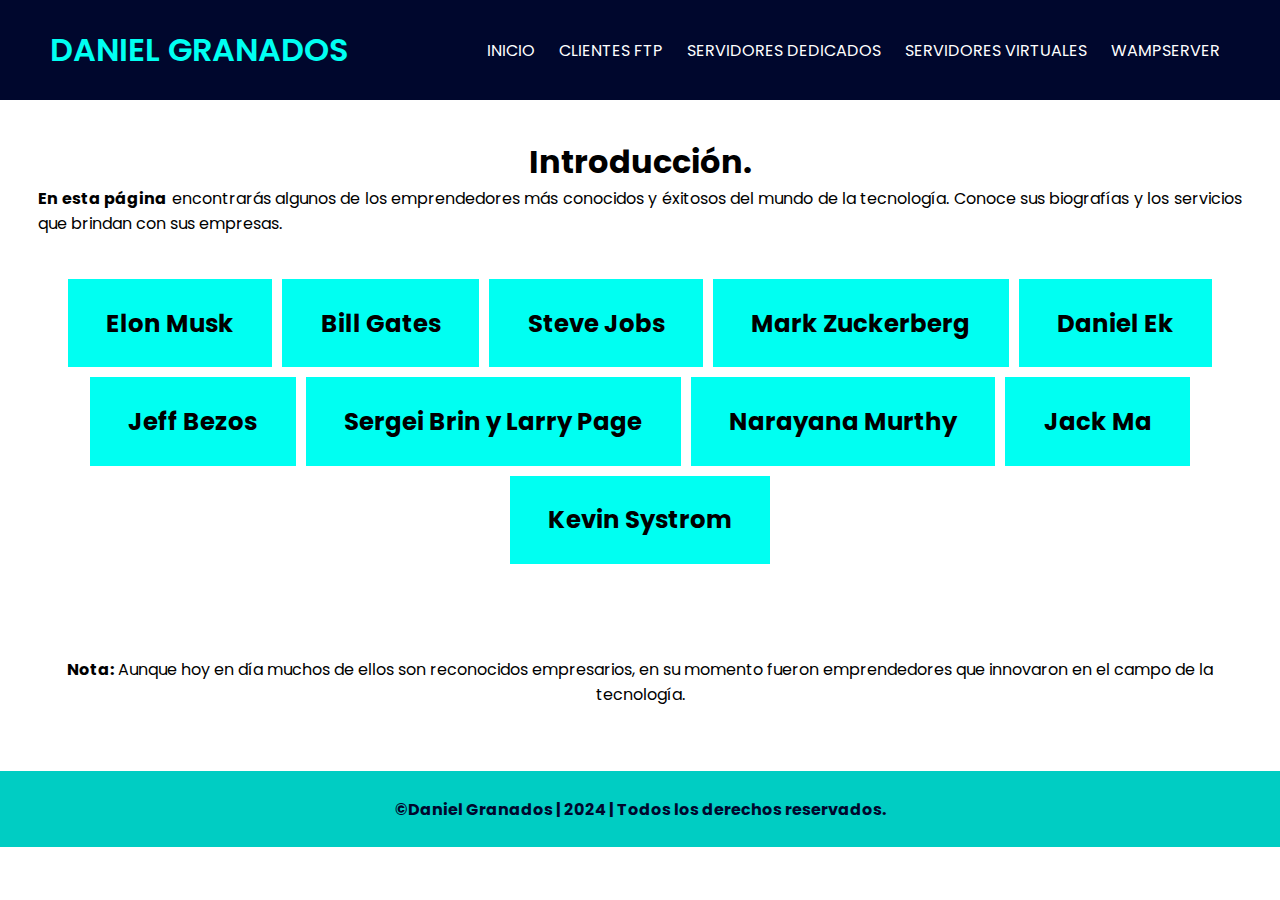
==== pages/clientes.html @ 2bc928cb "Menu de navegacion listo" ====
<!DOCTYPE html>
<html lang="en">
<head>
    <meta charset="UTF-8">
    <meta name="viewport" content="width=device-width, initial-scale=1.0">
    <title>Empresas Internacionales</title>
    <link rel="stylesheet" href="../css/style.css">
    <link rel="icon" type= "image/png" href="../img/Logo.png">
</head>
<body>
    <header class="encabezado">
        <h1 class="logo">Daniel Granados</h1>
        <input type="checkbox" id="check">
        <label for="check" class="mostrar-menu">
            &#8801
        </label>

        <nav class="menu">
            <ul>
                <a href="../index.html">Inicio</a>
                <a href="../pages/clientes.html">Clientes FTP</a>
                <a href="../pages/servidoresDedicados.html">Servidores Dedicados</a>
                <a href= "../pages/servidoresVirtuales.html">servidores Virtuales</a>
                <a href= "../pages/wampserver.html">Wampserver</a>
                <label for="check" class="esconder-menu">
                    &#215
                </label>  
            </ul>
        </nav>
    </header>

    <!--Introducción a la página-->
        <div class="introduccion">
            <center><h1>Introducción.</h1></center>
            <p><strong>En esta página</strong> encontrarás algunos de los emprendedores más conocidos y éxitosos
            del mundo de la tecnología. Conoce sus biografías y los servicios que brindan con sus empresas.</p>
        </div>
        <br>
    <!--Botones que hacen aparecer cada uno de los emprendedores-->
    <div class="botonesEm">
        <button onclick="elon()" class="botonEmprendedor"><h3>Elon Musk</h3></button>
        <button onclick="bill()" class="botonEmprendedor"><h3>Bill Gates</h3></button>
        <button onclick="steve()" class="botonEmprendedor"><h3>Steve Jobs</h3></button>
        <button onclick="mark()" class="botonEmprendedor"><h3>Mark Zuckerberg</h3></button>
        <button onclick="daniel()" class="botonEmprendedor"><h3>Daniel Ek</h3></button>
    </div>
    
    <div class="botonesEm">
        <button onclick="jeff()" class="botonEmprendedor"><h3>Jeff Bezos</h3></button>
        <button onclick="google()" class="botonEmprendedor"><h3>Sergei Brin y Larry Page</h3></button>
        <button onclick="narayana()" class="botonEmprendedor"><h3>Narayana Murthy</h3></button>
        <button onclick="jack()" class="botonEmprendedor"><h3>Jack Ma</h3></button>
        <button onclick="kevin()" class="botonEmprendedor"><h3>Kevin Systrom</h3></button>
    </div>
    <br><br>

    <!--Info de los emprendedores-->    
    <div class="emprendedores">
        <div class="emprendedor" id="div1">
            <div id="containerEmpre">	
                <div class="product-details">
                   <h1>Empresas y Servicios.</h1>
                   <p class="information">El empresario sudafricano es conocido por <strong>Tesla Motors</strong>, famosa por el primer deportivo totalmente eléctrico. 
                       También es famoso por ser cofundador de <strong>PayPal</strong>. Su empresa, X.com, se fusionó con Confininty Inc. para acabar 
                       convirtiéndose en el PayPal que conocemos hoy. Incluso antes de PayPal, ya tenía una empresa basada en Internet 
                       con Zip2, un directorio empresarial para periódicos, que vendió a Compaq en 1999.
                       <br><br>
                       Hoy en día, junto con Tesla Motors, es el CEO y CTO de <strong>SpaceX</strong>, una empresa de transporte espacial civil conocida 
                       por ser la primera empresa de financiación privada en lanzar, poner en órbita y recuperar una nave espacial y enviar 
                       una a la Estación Espacial Internacional. También aportó el concepto de SolarCity, una empresa de energía solar, y 
                       está promoviendo su idea de Hyperloop, un sistema de transporte de alta velocidad.</p>       
               </div>
                   
               <div class="product-image">
                   
                   <img src="../img/ElonMusk1.jpg" alt="This Is Elon Musk">
                   
               <!--Biografía-->
               <div class="info">
                   <h2>Biografía:</h2>
                   <ul>
                       <li><strong>Nombre completo: </strong>Elon Reeve Musk.</li>
                       <li><strong>Padres: </strong>Maye Musk y Errol Musk.</li>
                       <li><strong>Fecha de Nacimiento: </strong>28 de junio de 1971.</li>
                       <li><strong>Lugar de Nacimiento: </strong>Pretoria, Transvaal, Sudáfrica.</li>
                       <li><strong>Cónyugues: </strong>Justine Musk (2000-2008), Talulah Riley (2010-2016)</li>
                       <li><strong>Hijos: </strong>Nevada Alexander, Kai, Xavier, Saxon, Griffin, Damian, X AE A-XII, Exa Dark Sideræl Musk</li>
                       <li><strong>Empresas: </strong>PayPal, Tesla Motors, SpaceX, Hyperloop, OpenAI, SolarCity...</li>
                   </ul>
               </div>
           </div>
       </div>
           </div>

        <div class="emprendedor" id="div2">
            <div id="containerEmpre" class="bill">	
                <div class="product-details">
                   <h1>Empresas y Servicios.</h1>
                   <p class="information">Si por algo es conocido Bill Gates, es por su papel en la revolución del ordenador personal a través de su compañía <strong>Microsoft</strong>. 
                    Microsoft nace de la asociación entre Bill Gates y Paul Allen, que tras alcanzar un acuerdo en 1975 con la compañía MITS para 
                    distribuir su intérprete Altair BASIC, decidieron nombrar a su asociación como ''Micro-Soft'' (Para registrarle un año más tarde con el nombre comercial de Microsoft).
                    En 1976 Microsoft se independiza de MITS para seguir desarrollando por su cuenta software de lenguaje de programación. El gran salto de la compañía se produjo en 1980 
                    cuando Microsoft aceptó escribir el intérprete BASIC para IBM y entregarles el sistema operativo conocido como PC DOS, con el que la prensa empezó a hacerse eco de la 
                    influencia de Microsoft en el sector.
                    <br><br>
                    Otro de los hechos más relevantes de la compañía fue cuando en 1985 se lanzó <strong>Microsoft Windows</strong>, la primera versión comercial de la compañía de su conocida interfaz 
                    gráfica basada en sistema de ventanas. El papel de Bill Gates en Microsoft durante todos estos años fue principalmente el de encargarse de la estrategia de producto 
                    de la compañía, aumentando su gama de productos y posicionándose muy bien en el mercado para posteriormente defender esa posición respecto a sus competidores.</p>    
               </div>
                   
               <div class="product-image">
                   
                   <img src="../img/BillGates1.webp" alt="Bill Gates">
                   
               <!--Biografía-->
               <div class="info">
                <br>
                   <h2>Biografía:</h2>
                   <ul>
                       <li><strong>Nombre completo: </strong>William Henry Gates III.</li>
                       <li><strong>Padres: </strong>William H. Gates, Sr. y Mary Maxwell.</li>
                       <li><strong>Fecha de Nacimiento: </strong>28 de octubre de 1955.</li>
                       <li><strong>Lugar de Nacimiento: </strong>Seattle, Washington, Estados Unidos.</li>
                       <li><strong>Cónyugue: </strong>Melinda Ann French (1994-2021).</li>
                       <li><strong>Hijos: </strong>Phoebe Adele, Rory John, Jennifer Katharine.</li>
                       <li><strong>Empresas: </strong>Microsoft Corporation, Berkshire Hathaway, TerraPower...</li>
                   </ul>
               </div>
           </div>
       </div>
    </div>

        <div class="emprendedor" id="div3">
            <div id="containerEmpre" class="steve">	
                <div class="product-details">
                   <h1>Empresas y Servicios.</h1>
                   <p class="information">En primer lugar, el objetivo de la <strong>Apple</strong> de Steve Jobs, era crear productos, experiencias y servicios revolucionarios que enriquezcan la vida de las personas. 
                    Esta empresa fue fundada, en 1976, por Steve Jobs, Steve Wozniak y Ronald Wayne; Apple es líder mundial en tecnología con sus productos icónicos como el iPhone, el iPad y el Mac.
                    Es más, la misión de Apple es hacer el mundo más accesible e intuitivo a través de su tecnología única.
                    <br>
                    Por otro lado, un estudio cinematográfico de animación, <strong>Pixar</strong>, conocido por sus premiadas películas de animación, fue cofundada por el difunto Steve Jobs en 1986. 
                    Jobs sentía una gran pasión por la animación y quería crear una empresa que hiciera reír a la gente a través de historias y personajes únicos. 
                    Esta empresa cambió la industria de la animación cuando estrenó Toy Story, en 1995, convirtiéndose en el primer largometraje animado por ordenador de la historia.
                    <br>
                    Y finalmente, <strong>Next Computer</strong>, una empresa tecnológica fundada por Steve Jobs, en 1985. La empresa se centra en crear productos 
                    y servicios tecnológicos innovadores y de vanguardia que ayuden a hacer el mundo más agradable y eficiente. Sobre todo, ha estado 
                    en la delantera de muchos avances tecnológicos, como la introducción de los ordenadores personales, los sistemas de reconocimiento de voz, e incluso, la inteligencia artificial.
                    Desde sus inicios, la empresa se ha dedicado a ofrecer, a los clientes, la mejor experiencia posible al utilizar sus productos y servicios.</p>    
               </div>
                   
               <div class="product-image">
                   
                   <img src="../img/SteveJobs4.jpg" alt="Steve Jobs">
                   
               <!--Biografía-->
               <div class="info">
                <br>
                   <h2>Biografía:</h2>
                   <ul>
                       <li><strong>Nombre completo: </strong>Steven Paul Jobs.</li>
                       <li><strong>Padres: </strong>Paul Jobs y Clara Hagopian.</li>
                       <li><strong>Fecha de Nacimiento: </strong>24 de febrero de 1955.</li>
                       <li><strong>Lugar de Nacimiento: </strong>San Francisco, California, Estados Unidos.</li>
                       <li><strong>Cónyugue: </strong>Laurene Powell Jobs (1991-2011)</li>
                       <li><strong>Hijos: </strong>Lisa Brennan, Eve, Erin Siena y Reed.</li>
                       <li><strong>Empresas: </strong>Cofundador, presidente y CEO de Apple Inc.; Presidente y CEO de Pixar; Fundador, presidente y CEO de NeXT...</li>
                   </ul>
               </div>
           </div>
       </div></div>
    
        <div class="emprendedor" id="div4">
            <div id="containerEmpre" class="mark">	
                <div class="product-details">
                   <h1>Empresas y Servicios.</h1>
                   <p class="information">En 2003, Zuckerberg, estudiante de segundo año en Harvard, escribió el software para un sitio web llamado <strong>Facemash. </strong>
                    Puso sus habilidades informáticas en uso cuestionable al piratear la red de seguridad de Harvard, donde copió las imágenes de identificación 
                    de los estudiantes utilizadas por los dormitorios y las usó para completar su nuevo sitio web. Los visitantes del sitio web podrían usar el 
                    sitio de Zuckerberg para comparar dos fotos de estudiantes una al lado de la otra y determinar quién estaba "de moda" y quién "no". 
                    <br><br>
                    El 4 de febrero de 2004, Zuckerberg lanzó un nuevo sitio web llamado <strong>TheFacebook.</strong> Llamó al sitio después de los directorios que se entregaron a los estudiantes universitarios para ayudarlos a conocerse mejor.
                    <br><br>
                    <strong>Facebook</strong> es una red social que fue creada para poder mantener en contacto a personas, y que éstos pudieran compartir información, 
                    noticias y contenidos audiovisuales con sus propios amigos y familiares.
                    Es uno de los canales digital más conocidos por todos los usuarios que navegan hoy en día por Internet. 
                    En ella puede registrarse todo tipo de usuarios: personas físicas, empresas, o grandes marcas, para estar en contacto unas con otras y poder así compartir contenido.</p>    
               </div>
                   
               <div class="product-image">
                   
                   <img src="../img/Mark3.webp" alt="Mark Zuckerberg">
                   
               <!--Biografía-->
               <div class="info">
                <br>
                   <h2>Biografía:</h2>
                   <ul>
                       <li><strong>Nombre completo: </strong>Mark Elliot Zuckerberg.</li>
                       <li><strong>Padres: </strong>Edward Zuckerberg y Karen Kempner.</li>
                       <li><strong>Fecha de Nacimiento: </strong>14 de mayo de 1984.</li>
                       <li><strong>Lugar de Nacimiento: </strong>White Plains, Nueva York, Estados Unidos.</li>
                       <li><strong>Cónyugue: </strong>Priscilla Chan (2012).</li>
                       <li><strong>Hijos: </strong>Maxima, August, Aurelia.</li>
                       <li><strong>Empresas: </strong>Cofundador, presidente ejecutivo y CEO de Meta Platforms (antes Facebook, Inc). Cofundador y coCEO de Chan Zuckerberg Initiative.</li>
                   </ul>
               </div>
           </div>
       </div> </div> 
    
        <div class="emprendedor" id="div5">
            <div id="containerEmpre" class="daniel">	
                <div class="product-details">
                   <h1>Empresas y Servicios.</h1>
                   <p class="information"><strong>Spotify</strong> es una empresa de servicios multimedia sueca fundada en 2006, cuyo producto es la aplicación homónima empleada para la 
                    reproducción de música vía streaming. 
                    <br><br>
                    Su modelo de negocio es el denominado freemium.
                    <br><br>
                    Spotify ofrece música grabada y podcasts digitales restringidos por derechos de autor que incluyen más de 100 millones de canciones.</p>    
               </div>
                   
               <div class="product-image">
                   
                   <img src="../img/Daniel1.webp" alt="Daniel Ek">
                   
               <!--Biografía-->
               <div class="info">
                <br>
                   <h2>Biografía:</h2>
                   <ul>
                       <li><strong>Nombre completo: </strong>Intefi Daniel Ek.</li>
                       <li><strong>Padres: </strong>Vivió con su madre, padastro y hermanos.</li>
                       <li><strong>Fecha de Nacimiento: </strong>21 de febrero de 1983.</li>
                       <li><strong>Lugar de Nacimiento: </strong>Estocolmo, Suecia.</li>
                       <li><strong>Cónyugue: </strong>Sofía Levander.</li>
                       <li><strong>Hijos: </strong>2.</li>
                       <li><strong>Empresas: </strong>Spotify, Stardoll, uTorrent y Advertigo.</li>
                   </ul>
               </div>
           </div>
       </div>
            </div>
            
        <div class="emprendedor" id="div6">
            <div id="containerEmpre" class="jeff">	
                <div class="product-details">
                   <h1>Empresas y Servicios.</h1>
                   <p class="information">Jeff Bezos es accionista mayoritario de Amazon.com, del periódico The Washington Post y de la compañía 
                    aeroespacial Blue Origin.
                    <br><br>
                    En 1994 decidió fundar una librería en Internet llamada <strong>Cadabra.com</strong>.
                    <br><br>
                    Jeff Bezos decidió cambiar el nombre de la empresa por el de <strong>Amazon</strong>, posiblemente como estrategia de 
                    posicionamiento pues por entonces se difundían las listas de páginas web ordenados alfabéticamente, apareciendo así en 
                    los primeros lugares de los buscadores. Y con el tiempo, amplió su catálogo.
                    <br><br>
                    En septiembre de 2021, cofundó <strong>Altos Labs</strong>, una empresa de biotecnología dedicada a aprovechar la reprogramación celular 
                    para desarrollar terapias para la longevidad. La empresa fue lanzada el 19 de enero de 2022, con un capital inicial de 3.000 
                    millones de dólares.
                    </p>    
               </div>
                   
               <div class="product-image">
                   
                   <img src="../img/JeffBezos1.jpg" alt="Jeff Bezos">
                   
               <!--Biografía-->
               <div class="info">
                <br>
                   <h2>Biografía:</h2>
                   <ul>
                       <li><strong>Nombre completo: </strong>Jeffrey Preston Bezos.</li>
                       <li><strong>Padres: </strong>Ted Jorgensen y Jacklyn Gise.</li>
                       <li><strong>Fecha de Nacimiento: </strong>12 de enero de 1964.</li>
                       <li><strong>Lugar de Nacimiento: </strong>Albuquerque, Nuevo México, Estados Unidos.</li>
                       <li><strong>Cónyugue: </strong>MacKenzie S. Tuttle (1993-2019)</li>
                       <li><strong>Hijos: </strong>Tres, más una hija adoptada de China.</li>
                       <li><strong>Empresas: </strong>Amazon, Altos Labs y Blue Origin.</li>
                   </ul>
               </div>
           </div>
       </div>
            </div> 

        <div class="emprendedor" id="div7">
            <div id="containerEmpre" class="google">	
                <div class="product-details">
                   <h1>Empresas y Servicios.</h1>
                   <p class="information">Larry Page y Serguéi Brin eran estudiantes de la Universidad de Stanford en 1998 
                    cuando crearon <strong>BackRub</strong>, primer nombre que recibió el motor de búsqueda Google como proyecto universitario 
                    que pretendía “organizar y poner a disposición de los usuarios toda la información de forma ágil y accesible”.
                    <br><br>
                    Viendo que el proyecto tomaba una envergadura considerable por la gran cantidad de información disponible, 
                    decidieron cambiar el nombre a “Google”, término acuñado por el matemático Edward Kasner en los años veinte 
                    del siglo pasado y que hace referencia al número 10 elevado a 100. A los dos años de su creación, el motor 
                    de búsqueda Google ya recogía 4.000 fuentes y 250 millones de imágenes.
                    <br><br>            
                    <strong>Google</strong> ha dejado de ser únicamente un motor de búsqueda para convertirse en un desarrollador de múltiples aplicaciones 
                    y herramientas, y además, una de las empresas que, sin duda, está decidiendo el futuro tecnológico del mundo.
                    </p>    
               </div>
                   
               <div class="product-image">
                   
                   <img src="../img/Google1.jpg" alt="google">
                   
               <!--Biografía-->
               <div class="info" id="google">
                <br><br>
                   <h2>Biografía:</h2>
                   <br>
                   <ul>
                       <li><p><strong>Serguéi Brin</strong> nació en Moscú en 1973 y <strong>Larry Page</strong>, por su parte, nació en East Lansing (Míchigan) en 1973.
                    </p></li>
                    <br>
                    <li><p>Se conocieron cursando un doctorado en ciencias de la computación en la Universidad de Stanford.</p></li>
                    <br>
                    <li><p>La idea de crear un motor de búsqueda surgió en el invierno de 1998 en Stanford, cuando Sergei Brin y Larry Page, 
                        todavía estudiantes, se hallaban realizando un proyecto de investigación en común. Profundamente frustrados con las 
                        máquinas de búsqueda existentes en aquel momento, ambos decidieron construir una más avanzada y más rápida. </p></li>
                   </ul>
               </div>
           </div>
       </div>
            </div>

        <div class="emprendedor" id="div8">
            <div id="containerEmpre" class="narayana">	
                <div class="product-details">
                   <h1>Empresas y Servicios.</h1>
                   <p class="information">Narayana Murthy fundó <strong>Infosys</strong> en 1981 junto a algunos amigos y un puñado de ahorros en el bolsillo. 
                    Desde entonces, el crecimiento de la compañía india ha sido exponencial, especialmente tras la liberalización económica 
                    acontecida en India en la década de los noventa.
                    <br><br>
                    Ante todo, el ejemplo emprendedor de Narayana Murthy ha servido como inspiración a muchos ingenieros indios y ha situado a 
                    este país como una potencia mundial en el desarrollo de software. Infosys es, actualmente, un líder global en consultoría, 
                    tecnología, tercerización y servicios de próxima generación, tal y como indican en su propia página web. Trabajan para más de 
                    50 países desde la India y superan los 8.7 mil millones de dólares en ingresos anuales. Gran parte de estos ingresos, 
                    Murthy los destina, al igual que hemos visto con otros emprendedores de este listado, a la labor filantrópica.
                    </p>    
               </div>
                   
               <div class="product-image">
                   
                   <img src="../img/Narayana1.jpeg" alt="Narayana">
                   
               <!--Biografía-->
               <div class="info">
                <br>
                   <h2>Biografía:</h2>
                   <ul>
                       <li><strong>Nombre completo: </strong>Nagavara Ramarao Narayana Murthy.</li>
                       <li><strong>Padres: </strong>Familia de Clase Media.</li>
                       <li><strong>Fecha de Nacimiento: </strong>20 de agosto de 1946.</li>
                       <li><strong>Lugar de Nacimiento: </strong>Shidlaghatta, Kamataca, India.</li>
                       <li><strong>Cónyugue: </strong>Sudha Murthy.</li>
                       <li><strong>Hijos: </strong>Akshata Murthy, Rohan Murthy.</li>
                       <li><strong>Empresas: </strong>Softronics, Infosys.</li>
                   </ul>
               </div>
           </div>
       </div>
            </div> 

        <div class="emprendedor" id="div9">
            <div id="containerEmpre" class="jack">	
                <div class="product-details">
                   <h1>Empresas y Servicios.</h1>
                   <p class="information">En 1995, solo dos años después de que llegara la conectividad IP a China, 
                    fundó <strong>China Yellowpages</strong>, un portal de páginas amarillas que está considerado como la primera compañía de internet en China.
                    <br><br>
                    Fundador en 1999 y presidente ejecutivo de <strong>Alibaba Group</strong>, un consorcio de negocios de Internet de gran éxito internacional. 
                    Eligió el nombre de Alibaba por su facilidad para deletrearse y por su reconocimiento mundial.
                    
                    Su idea de comercio se le ocurrió cuando vivía en Estados Unidos y no consiguió encontrar en internet cerveza Qingdao, 
                    y pensó que debería existir una página que vinculara comercialmente al planeta.
                    
                    El primer código fuente de su portal fue creado en su casa por amigos que creyeron en su proyecto. 
                    
                    La compañía, que fundó junto con 17 socios (al final quedaron solo dos), gestiona alrededor del 80 % del 
                    comercio en línea de China. Entre sus clientes se pueden encontrar desde grandes marcas internacionales hasta pequeñas compañías artesanas.
                    </p>    
               </div>
                   
               <div class="product-image">
                   
                   <img src="../img/JackMa1.jpg" alt="Jack Ma">
                   
               <!--Biografía-->
               <div class="info">
                <br>
                   <h2>Biografía:</h2>
                   <ul>
                       <li><strong>Nombre completo: </strong>Ma Yun.</li>
                       <li><strong>Padres: </strong>Ma Laifa y Cui Wencai.</li>
                       <li><strong>Fecha de Nacimiento: </strong>10 de septiembre de 1964.</li>
                       <li><strong>Lugar de Nacimiento: </strong>Hangzhou, Zhejiang, China.</li>
                       <li><strong>Cónyugue: </strong>Cathy Zhang.</li>
                       <li><strong>Hijos: </strong>Ma Yuankun, Ma Yuanbao y otro.</li>
                       <li><strong>Empresas: </strong>Alibaba.</li>
                   </ul>
               </div>
           </div>
       </div>
            </div> 

        <div class="emprendedor" id="div10">
            <div id="containerEmpre" class="kevin">	
                <div class="product-details">
                   <h1>Empresas y Servicios.</h1>
                   <p class="information">Kevin Systrom, cofundador de <strong>Instagram</strong>, aprendió a programar por las noches, 
                    cuando llegaba del trabajo. Así, consiguió crear un prototipo de aplicación que llamó <strong>Burbn</strong>, predecesora de la actual Instagram. 
                    Después de mostrar el prototipo a varios amigos para conocer sus impresiones, dejó su trabajo y se centró en el proyecto apostando 
                    por la fotografía como principal diferenciación. En este punto se alió con  Mike Krieger quien se convertiría en el cofundador de 
                    Instagram. Tras varios meses de trabajo nace Instagram y un mes después ya contaban con más de un millón de usuarios registrados.
                    <br><br>
                    Un año y medio después de su lanzamiento, Facebook compra Instagram. Desde entonces el crecimiento fue aún más acelerado. 
                    A día de hoy, es la red social que más crece, registrando más de 1.000 millones de usuarios activos cada mes.
                    </p>    
               </div>
                   
               <div class="product-image">
                   
                   <img src="../img/Kevin1.webp" alt="Kevin Systrom">
                   
               <!--Biografía-->
               <div class="info">
                <br>
                   <h2>Biografía:</h2>
                   <ul>
                       <li><strong>Nombre completo: </strong>Kevin York Systrom.</li>
                       <li><strong>Padres: </strong>Diane y Douglas Systrom.</li>
                       <li><strong>Fecha de Nacimiento: </strong>30 de diciembre de 1983.</li>
                       <li><strong>Lugar de Nacimiento: </strong>Holliston, Massachusetts, Estados Unidos.</li>
                       <li><strong>Cónyugue: </strong>Nicole Schuetz (2016).</li>
                       <li><strong>Hijos: </strong>Freya.</li>
                       <li><strong>Empresas: </strong>Burbn, Instagram...</li>
                   </ul>
               </div>
           </div>
       </div>
            </div> 
        </div>
        <div class="introduccion">
            <center><p><strong>Nota:</strong> Aunque hoy en día muchos de ellos son reconocidos empresarios, en su momento fueron emprendedores que innovaron en el campo de la tecnología.</p></center>
        </div>
    <footer>
        <strong>&copy;Daniel Granados | 2024 | Todos los derechos reservados.</strong>
    </footer>

    <script src="../js/script.js"></script>
</body>
</html>
---- css/style.css ----
@import url('https://fonts.googleapis.com/css2?family=Poppins:wght@300;400;600;700&display=swap');
*{
	margin: 0%;
	padding: 0;
	box-sizing: border-box;
}

body{
	font-family: 'Poppins' , sans-serif;
}
header {
	height: 100px;
	background-color: #00072d;
	padding: 0 50px;
	color: white;
	display: flex;
	justify-content: space-between;
	align-items: center;
	position: sticky;
	top: 0;
	z-index: 1;
}

.logo {
	text-transform: uppercase;
	color: #00fff2;
	font-weight: 600;
}

.menu a{
	color: white;
	text-transform: uppercase;
	text-decoration: none;
	padding: 0 10px;
	transition: 0.4s;
}

.mostrar-menu,
.esconder-menu{
	font-size: 30px;
	cursor: pointer;
	display: none;
	transition: 0.4s;
}

.mostrar-menu{
	order: 1;
}

.menu a:hover,
.mostrar-menu:hover,
.esconder-menu:hover,
.submenu-productos a:hover{
	color: #00fff2;
}

#check{
	display: none;
}

.introduccion{
	margin: 3%;
	margin-bottom: 1%;
	text-align: justify;
}

.botonesEm{
    display: flex;
    justify-content: center;
    flex-wrap: wrap;
}

.botonEmprendedor{
    font-family: 'Poppins', sans-serif;
    background-color: #00fff2;
    padding-left: 3%;
    padding-right: 3%;
    padding-top: 2%;
    padding-bottom: 2%;
    border-style: none;
    margin: 5px;
}

.botonEmprendedor{
  border: none;
  position:relative;
  height: 130%;
  font-size:130%;

  cursor:pointer;
  transition:800ms ease all;
  outline:none;
}

button:hover{
  background:#fff;
  color:#00cdc3;
}
button:before,button:after{
  content:'';
  position:absolute;
  top:0;
  right:0;
  height:2px;
  width:0;
  background: #00fff2;
  transition:400ms ease all;
}
button:after{
  right:inherit;
  top:inherit;
  left:0;
  bottom:0;
}
button:hover:before,button:hover:after{
  width:100%;
  transition:800ms ease all;
}

#containerEmpre{
	box-shadow: 0 15px 30px 1px rgba(128, 128, 128, 0.31);
	background: rgba(255, 255, 255, 0.90);
	text-align: center;
	border-radius: 5px;
	overflow: hidden;
	margin:  auto;
	height: 500px;
	width: 90%;
}

#containerEmpre.bill {
    height: 650px;
}

#containerEmpre.steve {
    height: 700px;
}

#containerEmpre.mark {
    height: 700px;
}

#containerEmpre.google{
	height: 550px;
}

#containerEmpre.daniel{
	height: 500px;
}

.product-details {
	position: relative;
	text-align: left;
	overflow: hidden;
	padding: 30px;
	height: 100%;
	float: left;
	width: 45%;

}

#containerEmpre .product-details h1{
	display: inline-block;
	position: relative;
	color: #00072d;
	margin: 0;
}

#containerEmpre .product-details > p {
	text-align: justify;
	color: black;
}

.product-image {
	transition: all 0.3s ease-out;
	position: relative;
	overflow: hidden;
	height: 100%;
	width: 50%;
    float: right;
}

#containerEmpre img {
    width: 100%; 
    height: 100%; 
    object-fit: cover;
}

.info {
    background: rgba(27, 26, 26, 0.9);
    transition: all 0.3s ease-out;
    transform: translateX(-100%);
    position: absolute;
    line-height: 3;
    padding-left: 10%;
    text-align: left;
    cursor: no-drop;
    color: #FFF;
    height: 100%;
    width: 100%;
    left: 0;
    top: 0;
}

.info h2 {text-align: center}
.product-image:hover .info{transform: translateX(0);}

.info ul li{transition: 0.3s ease;}
.info ul li:hover{transform: translateX(50px) scale(1.3);}

.product-image:hover img {transition: all 0.3s ease-out;}
.product-image:hover img {transform: scale(1.2, 1.2);}

#google.info{
	line-height: 1.7;
	padding-left: 5%;
	padding-right: 5%;
	text-align: justify;
}

.empresasNacionales{
	box-shadow: 0 15px 30px 1px rgba(128, 128, 128, 0.31);
	background: rgba(255, 255, 255, 0.90);
	border-radius: 5px;
	overflow: hidden;
	margin:  auto;
	padding: 25px;
	height: 350px;
	width: 95%;
	position: relative;
}


.containerEmpresas img {
	position: absolute;
	box-shadow: 0 15px 30px 1px rgba(128, 128, 128, 0.31);
	width: 45%;
	border-radius: 5px;
}

.empresaInfo{
	position: relative;
	text-align: justify;
	overflow: hidden;
	padding: 30px;
	height: 100%;
	float: right;
	width: 50%;
}

footer{
	margin-top: 5%;
	margin-bottom: 0%;
	padding: 2%;
	background-color: #00cdc3;
	text-align: center;
	color: #00072d;
}


  .portfolio-experiment a {
	color: #00cdc3;
	padding: 0.7em 0.84em;
	display: inline-block;
	border: 3px solid transparent;
	position: relative;
	font-size: 1.5em;
	cursor: pointer;
	letter-spacing: 0.07em;
	text-decoration: none;
  }

  .portfolio-experiment a .text {
	/* padding: 0 0.3em; */
	transform: translate3d(0, 0.7em, 0);
	display: block;
	transition: transform 0.4s cubic-bezier(0.2, 0, 0, 1) 0.4s;
  }
  .portfolio-experiment a:after {
	position: absolute;
	content: "";
	bottom: -3px;
	left: 0.84em;
	right: 0.84em;
	height: 3px;
	background: #00072d;
	/* z-index: -1; */
	transition: transform 0.8s cubic-bezier(1, 0, 0.37, 1) 0.2s, right 0.2s cubic-bezier(0.04, 0.48, 0, 1) 0.6s, left 0.4s cubic-bezier(0.04, 0.48, 0, 1) 0.6s;
	transform-origin: left;
  }
  .portfolio-experiment .line {
	position: absolute;
	background: #00072d;
  }
  .portfolio-experiment .line.-right,
  .portfolio-experiment .line.-left {
	width: 3px;
	bottom: -3px;
	top: -3px;
	transform: scale3d(1, 0, 1);
  }
  .portfolio-experiment .line.-top,
  .portfolio-experiment .line.-bottom {
	height: 3px;
	left: -3px;
	right: -3px;
	transform: scale3d(0, 1, 1);
  }
  .portfolio-experiment .line.-right {
	right: -3px;
	transition: transform 0.1s cubic-bezier(1, 0, 0.65, 1.01) 0.23s;
	transform-origin: top;
  }
  .portfolio-experiment .line.-top {
	top: -3px;
	transition: transform 0.08s linear 0.43s;
	transform-origin: left;
  }
  .portfolio-experiment .line.-left {
	left: -3px;
	transition: transform 0.08s linear 0.51s;
	transform-origin: bottom;
  }
  .portfolio-experiment .line.-bottom {
	bottom: -3px;
	transition: transform 0.3s cubic-bezier(1, 0, 0.65, 1.01);
	transform-origin: right;
  }
  .portfolio-experiment a:hover .text,
  .portfolio-experiment a:active .text {
	transform: translate3d(0, 0, 0);
	transition: transform 0.6s cubic-bezier(0.2, 0, 0, 1) 0.4s;
  }
  .portfolio-experiment a:hover:after,
  .portfolio-experiment a:active:after {
	transform: scale3d(0, 1, 1);
	right: -3px;
	left: -3px;
	transform-origin: right;
	transition: transform 0.2s cubic-bezier(1, 0, 0.65, 1.01) 0.17s, right 0.2s cubic-bezier(1, 0, 0.65, 1.01), left 0s 0.3s;
  }
  .portfolio-experiment a:hover .line,
  .portfolio-experiment a:active .line {
	transform: scale3d(1, 1, 1);
  }
  .portfolio-experiment a:hover .line.-right,
  .portfolio-experiment a:active .line.-right {
	transition: transform 0.1s cubic-bezier(1, 0, 0.65, 1.01) 0.2s;
	transform-origin: bottom;
  }
  .portfolio-experiment a:hover .line.-top,
  .portfolio-experiment a:active .line.-top {
	transition: transform 0.08s linear 0.4s;
	transform-origin: right;
  }
  .portfolio-experiment a:hover .line.-left,
  .portfolio-experiment a:active .line.-left {
	transition: transform 0.08s linear 0.48s;
	transform-origin: top;
  }
  .portfolio-experiment a:hover .line.-bottom,
  .portfolio-experiment a:active .line.-bottom {
	transition: transform 0.5s cubic-bezier(0, 0.53, 0.29, 1) 0.56s;
	transform-origin: left;
  }
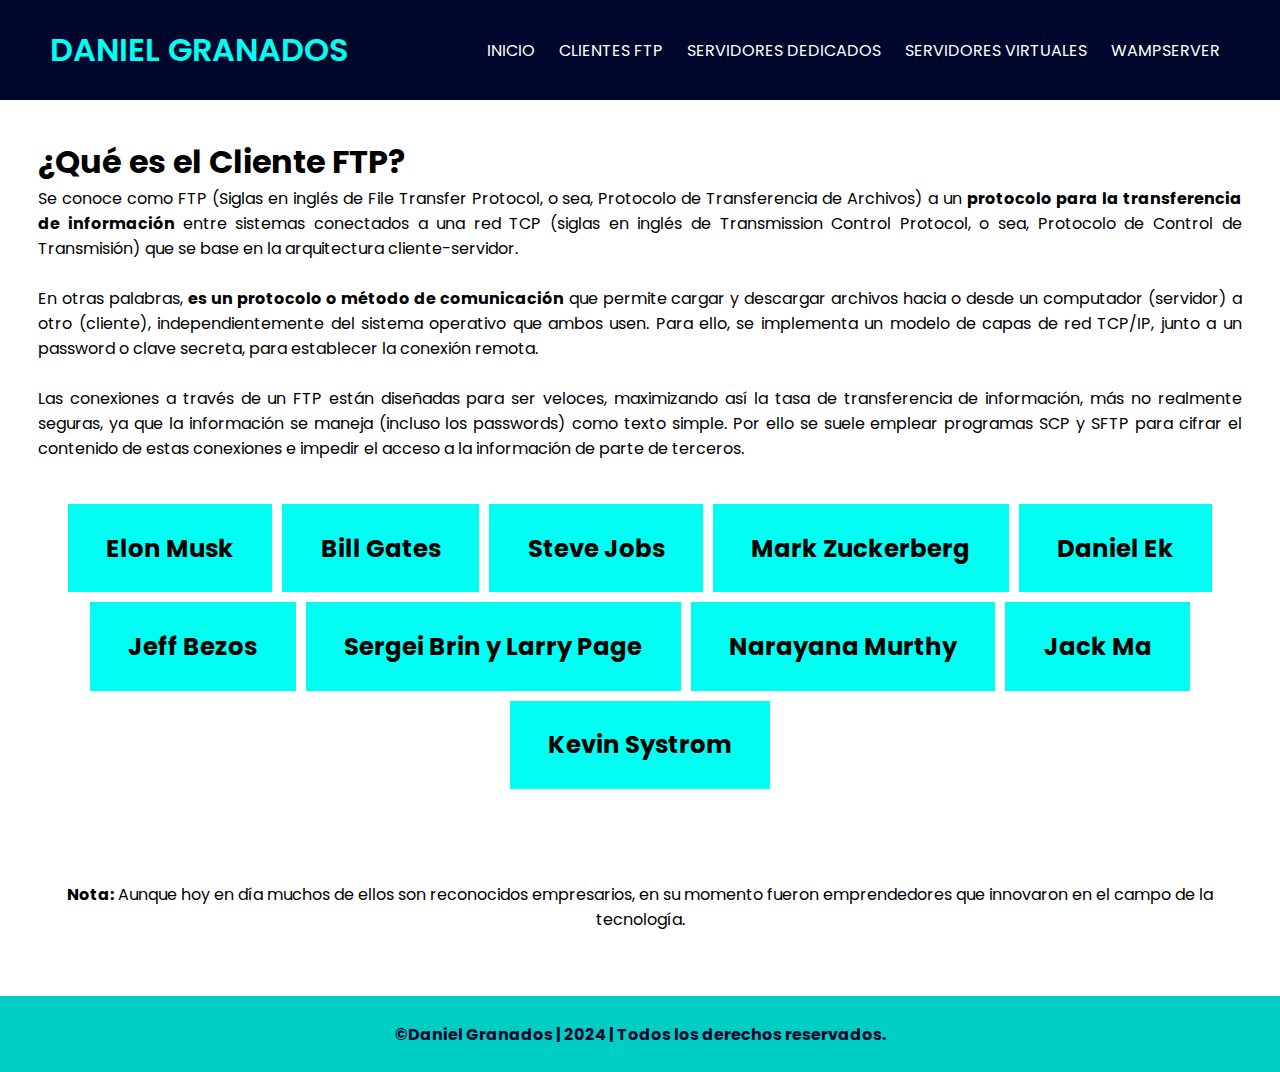
==== commit 4673f053: "Agregue info en clientes ftp" ====
--- a/pages/clientes.html
+++ b/pages/clientes.html
@@ -31,9 +31,23 @@
 
     <!--Introducción a la página-->
         <div class="introduccion">
-            <center><h1>Introducción.</h1></center>
-            <p><strong>En esta página</strong> encontrarás algunos de los emprendedores más conocidos y éxitosos
-            del mundo de la tecnología. Conoce sus biografías y los servicios que brindan con sus empresas.</p>
+            <h1>¿Qué es el Cliente FTP?</h1>
+            <p>Se conoce como FTP (Siglas en inglés de File Transfer Protocol, o sea, 
+                Protocolo de Transferencia de Archivos) a un <strong>protocolo para la 
+                transferencia de información </strong>entre sistemas conectados a una red TCP (siglas en inglés de Transmission Control Protocol, 
+                o sea, Protocolo de Control de Transmisión) que se base en la arquitectura cliente-servidor.</p>
+
+                <br>
+                <p>En otras palabras, <strong>es un protocolo o método de comunicación</strong> que permite cargar y descargar archivos hacia o desde un computador 
+                    (servidor) a otro (cliente), independientemente del sistema operativo que ambos usen. Para ello, se implementa un modelo de capas de 
+                    red TCP/IP, junto a un password o clave secreta, para establecer la conexión remota.</p>
+                
+                    <br>
+
+                    <p>Las conexiones a través de un FTP están diseñadas para ser veloces, maximizando así la tasa de transferencia de información, 
+                        más no realmente seguras, ya que la información se maneja (incluso los passwords) como texto simple. 
+                        Por ello se suele emplear programas SCP y SFTP para cifrar el contenido de estas conexiones e impedir el acceso a 
+                        la información de parte de terceros.</p>
         </div>
         <br>
     <!--Botones que hacen aparecer cada uno de los emprendedores-->
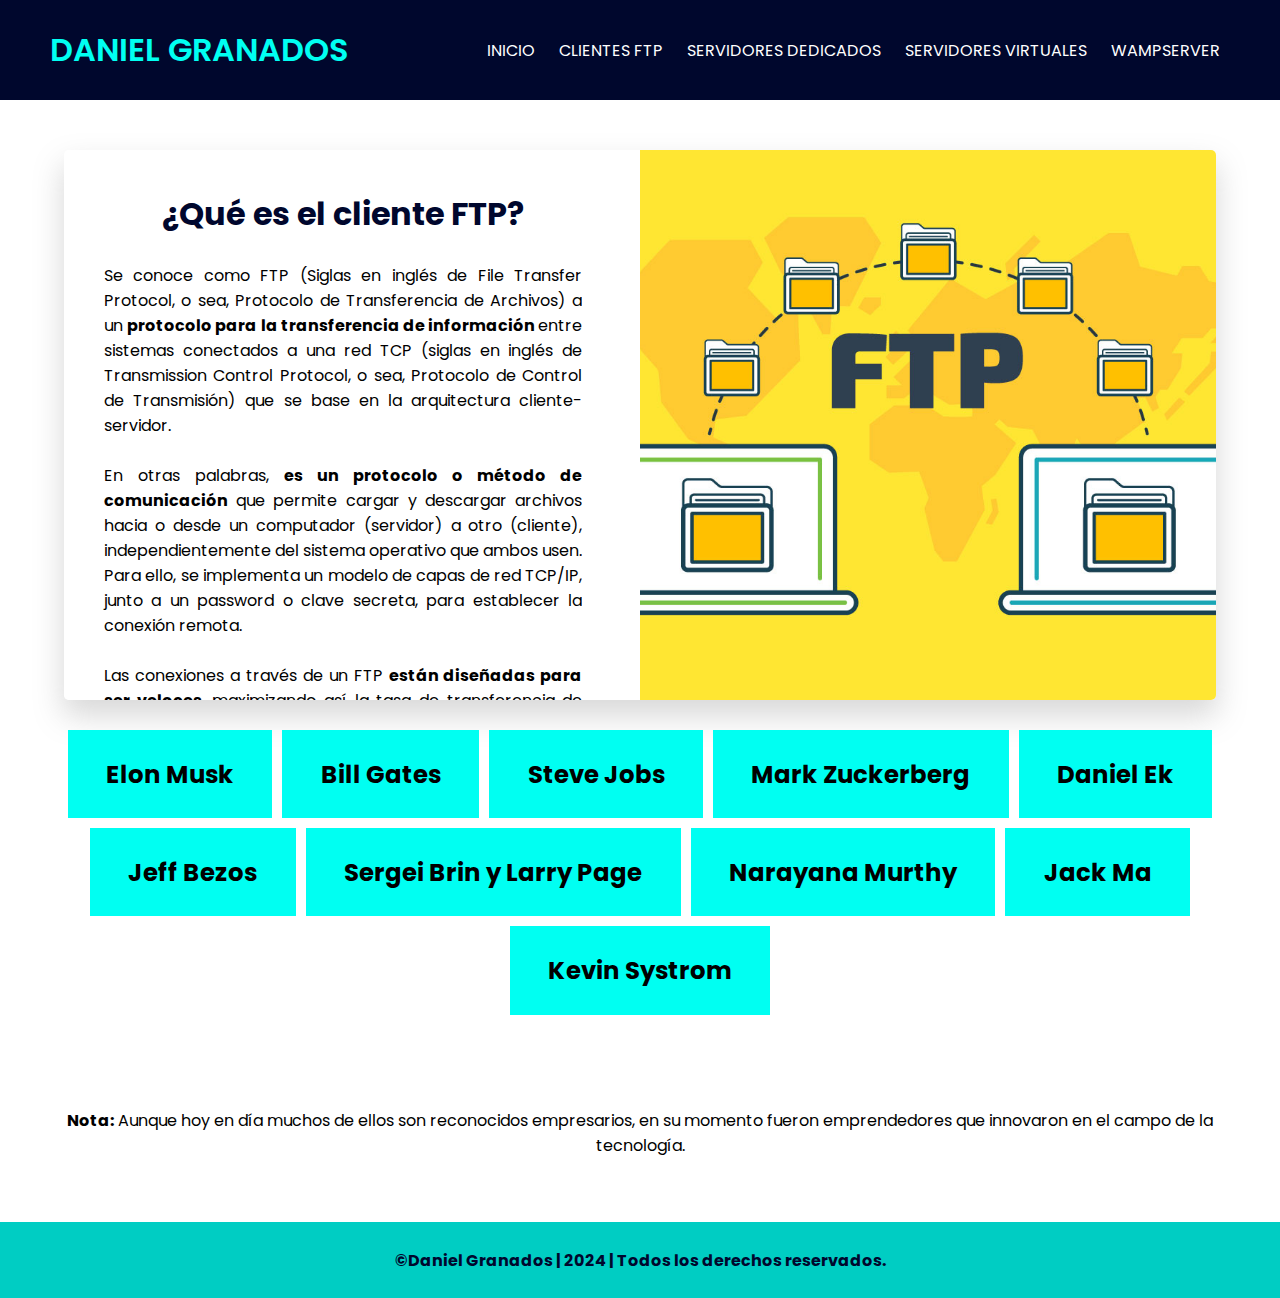
==== commit 736ed897: "Lista informacion sobre cliente ftp" ====
--- a/pages/clientes.html
+++ b/pages/clientes.html
@@ -28,27 +28,37 @@
             </ul>
         </nav>
     </header>
-
-    <!--Introducción a la página-->
-        <div class="introduccion">
-            <h1>¿Qué es el Cliente FTP?</h1>
-            <p>Se conoce como FTP (Siglas en inglés de File Transfer Protocol, o sea, 
-                Protocolo de Transferencia de Archivos) a un <strong>protocolo para la 
-                transferencia de información </strong>entre sistemas conectados a una red TCP (siglas en inglés de Transmission Control Protocol, 
-                o sea, Protocolo de Control de Transmisión) que se base en la arquitectura cliente-servidor.</p>
-
-                <br>
-                <p>En otras palabras, <strong>es un protocolo o método de comunicación</strong> que permite cargar y descargar archivos hacia o desde un computador 
+    <br><br>
+    <!--Info-->
+    <div class="emprendedores">
+        <div class="emprendedor">
+            <div id="containerEmpre">	
+                <div class="product-details">
+                   <center><h1>¿Qué es el cliente FTP?</h1></center>
+                   <br>
+                   <p class="information">Se conoce como FTP (Siglas en inglés de File Transfer Protocol, o sea, 
+                    Protocolo de Transferencia de Archivos) a un <strong>protocolo para la 
+                    transferencia de información </strong>entre sistemas conectados a una red TCP (siglas en inglés de Transmission Control Protocol, 
+                    o sea, Protocolo de Control de Transmisión) que se base en la arquitectura cliente-servidor.
+                       <br><br>
+                       En otras palabras, <strong>es un protocolo o método de comunicación</strong> que permite cargar y descargar archivos hacia o desde un computador 
                     (servidor) a otro (cliente), independientemente del sistema operativo que ambos usen. Para ello, se implementa un modelo de capas de 
-                    red TCP/IP, junto a un password o clave secreta, para establecer la conexión remota.</p>
-                
-                    <br>
-
-                    <p>Las conexiones a través de un FTP están diseñadas para ser veloces, maximizando así la tasa de transferencia de información, 
-                        más no realmente seguras, ya que la información se maneja (incluso los passwords) como texto simple. 
-                        Por ello se suele emplear programas SCP y SFTP para cifrar el contenido de estas conexiones e impedir el acceso a 
-                        la información de parte de terceros.</p>
-        </div>
+                    red TCP/IP, junto a un password o clave secreta, para establecer la conexión remota.
+                <br><br>
+                Las conexiones a través de un FTP <strong>están diseñadas para ser veloces</strong>, maximizando así la tasa de transferencia de información, 
+                <strong>más no realmente seguras</strong>, ya que la información se maneja (incluso los passwords) como texto simple. 
+                Por ello se suele emplear programas SCP y SFTP para cifrar el contenido de estas conexiones e impedir el acceso a 
+                la información de parte de terceros.      
+            </p>       
+               </div>
+                   
+               <div class="product-image">
+                   
+                   <img src="../img/imagen1.jpg" alt="Imagen Ilustrativa">
+           </div>
+       </div>
+           </div>
+
         <br>
     <!--Botones que hacen aparecer cada uno de los emprendedores-->
     <div class="botonesEm">
--- a/css/style.css
+++ b/css/style.css
@@ -124,7 +124,7 @@
 	border-radius: 5px;
 	overflow: hidden;
 	margin:  auto;
-	height: 500px;
+	height: 550px;
 	width: 90%;
 }
 
@@ -152,7 +152,8 @@
 	position: relative;
 	text-align: left;
 	overflow: hidden;
-	padding: 30px;
+	padding: 40px;
+	padding-right: 0px;
 	height: 100%;
 	float: left;
 	width: 45%;
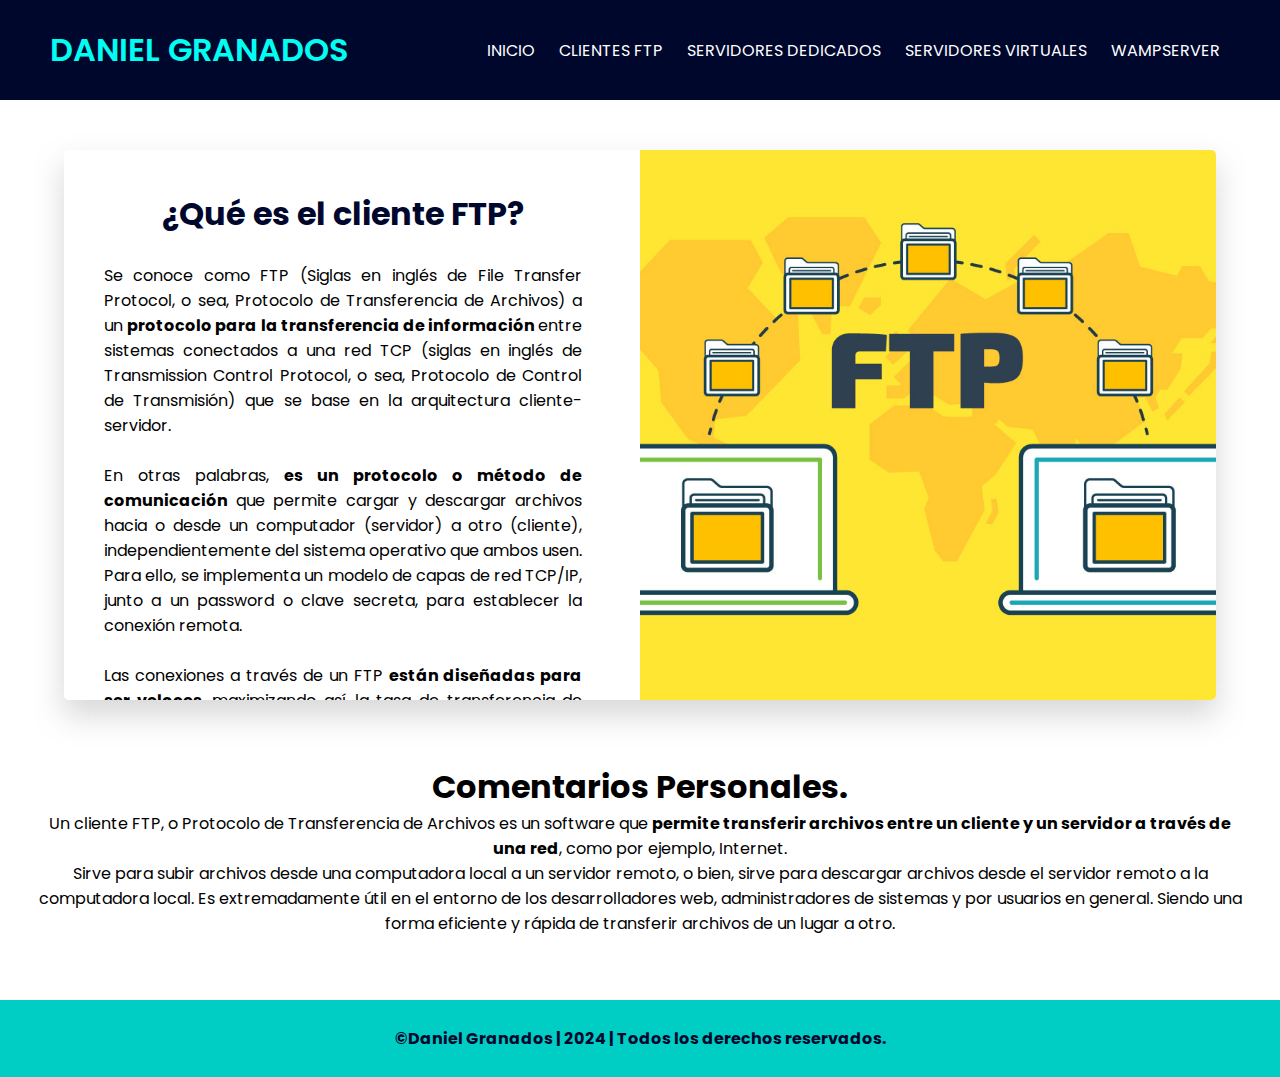
==== commit 2946fca9: "Termine la pagina de clientes ftp" ====
--- a/pages/clientes.html
+++ b/pages/clientes.html
@@ -50,6 +50,9 @@
                 Por ello se suele emplear programas SCP y SFTP para cifrar el contenido de estas conexiones e impedir el acceso a 
                 la información de parte de terceros.      
             </p>       
+
+            <br><br>
+            
                </div>
                    
                <div class="product-image">
@@ -60,414 +63,16 @@
            </div>
 
         <br>
-    <!--Botones que hacen aparecer cada uno de los emprendedores-->
-    <div class="botonesEm">
-        <button onclick="elon()" class="botonEmprendedor"><h3>Elon Musk</h3></button>
-        <button onclick="bill()" class="botonEmprendedor"><h3>Bill Gates</h3></button>
-        <button onclick="steve()" class="botonEmprendedor"><h3>Steve Jobs</h3></button>
-        <button onclick="mark()" class="botonEmprendedor"><h3>Mark Zuckerberg</h3></button>
-        <button onclick="daniel()" class="botonEmprendedor"><h3>Daniel Ek</h3></button>
-    </div>
     
-    <div class="botonesEm">
-        <button onclick="jeff()" class="botonEmprendedor"><h3>Jeff Bezos</h3></button>
-        <button onclick="google()" class="botonEmprendedor"><h3>Sergei Brin y Larry Page</h3></button>
-        <button onclick="narayana()" class="botonEmprendedor"><h3>Narayana Murthy</h3></button>
-        <button onclick="jack()" class="botonEmprendedor"><h3>Jack Ma</h3></button>
-        <button onclick="kevin()" class="botonEmprendedor"><h3>Kevin Systrom</h3></button>
-    </div>
-    <br><br>
-
-    <!--Info de los emprendedores-->    
-    <div class="emprendedores">
-        <div class="emprendedor" id="div1">
-            <div id="containerEmpre">	
-                <div class="product-details">
-                   <h1>Empresas y Servicios.</h1>
-                   <p class="information">El empresario sudafricano es conocido por <strong>Tesla Motors</strong>, famosa por el primer deportivo totalmente eléctrico. 
-                       También es famoso por ser cofundador de <strong>PayPal</strong>. Su empresa, X.com, se fusionó con Confininty Inc. para acabar 
-                       convirtiéndose en el PayPal que conocemos hoy. Incluso antes de PayPal, ya tenía una empresa basada en Internet 
-                       con Zip2, un directorio empresarial para periódicos, que vendió a Compaq en 1999.
-                       <br><br>
-                       Hoy en día, junto con Tesla Motors, es el CEO y CTO de <strong>SpaceX</strong>, una empresa de transporte espacial civil conocida 
-                       por ser la primera empresa de financiación privada en lanzar, poner en órbita y recuperar una nave espacial y enviar 
-                       una a la Estación Espacial Internacional. También aportó el concepto de SolarCity, una empresa de energía solar, y 
-                       está promoviendo su idea de Hyperloop, un sistema de transporte de alta velocidad.</p>       
-               </div>
-                   
-               <div class="product-image">
-                   
-                   <img src="../img/ElonMusk1.jpg" alt="This Is Elon Musk">
-                   
-               <!--Biografía-->
-               <div class="info">
-                   <h2>Biografía:</h2>
-                   <ul>
-                       <li><strong>Nombre completo: </strong>Elon Reeve Musk.</li>
-                       <li><strong>Padres: </strong>Maye Musk y Errol Musk.</li>
-                       <li><strong>Fecha de Nacimiento: </strong>28 de junio de 1971.</li>
-                       <li><strong>Lugar de Nacimiento: </strong>Pretoria, Transvaal, Sudáfrica.</li>
-                       <li><strong>Cónyugues: </strong>Justine Musk (2000-2008), Talulah Riley (2010-2016)</li>
-                       <li><strong>Hijos: </strong>Nevada Alexander, Kai, Xavier, Saxon, Griffin, Damian, X AE A-XII, Exa Dark Sideræl Musk</li>
-                       <li><strong>Empresas: </strong>PayPal, Tesla Motors, SpaceX, Hyperloop, OpenAI, SolarCity...</li>
-                   </ul>
-               </div>
-           </div>
-       </div>
-           </div>
-
-        <div class="emprendedor" id="div2">
-            <div id="containerEmpre" class="bill">	
-                <div class="product-details">
-                   <h1>Empresas y Servicios.</h1>
-                   <p class="information">Si por algo es conocido Bill Gates, es por su papel en la revolución del ordenador personal a través de su compañía <strong>Microsoft</strong>. 
-                    Microsoft nace de la asociación entre Bill Gates y Paul Allen, que tras alcanzar un acuerdo en 1975 con la compañía MITS para 
-                    distribuir su intérprete Altair BASIC, decidieron nombrar a su asociación como ''Micro-Soft'' (Para registrarle un año más tarde con el nombre comercial de Microsoft).
-                    En 1976 Microsoft se independiza de MITS para seguir desarrollando por su cuenta software de lenguaje de programación. El gran salto de la compañía se produjo en 1980 
-                    cuando Microsoft aceptó escribir el intérprete BASIC para IBM y entregarles el sistema operativo conocido como PC DOS, con el que la prensa empezó a hacerse eco de la 
-                    influencia de Microsoft en el sector.
-                    <br><br>
-                    Otro de los hechos más relevantes de la compañía fue cuando en 1985 se lanzó <strong>Microsoft Windows</strong>, la primera versión comercial de la compañía de su conocida interfaz 
-                    gráfica basada en sistema de ventanas. El papel de Bill Gates en Microsoft durante todos estos años fue principalmente el de encargarse de la estrategia de producto 
-                    de la compañía, aumentando su gama de productos y posicionándose muy bien en el mercado para posteriormente defender esa posición respecto a sus competidores.</p>    
-               </div>
-                   
-               <div class="product-image">
-                   
-                   <img src="../img/BillGates1.webp" alt="Bill Gates">
-                   
-               <!--Biografía-->
-               <div class="info">
-                <br>
-                   <h2>Biografía:</h2>
-                   <ul>
-                       <li><strong>Nombre completo: </strong>William Henry Gates III.</li>
-                       <li><strong>Padres: </strong>William H. Gates, Sr. y Mary Maxwell.</li>
-                       <li><strong>Fecha de Nacimiento: </strong>28 de octubre de 1955.</li>
-                       <li><strong>Lugar de Nacimiento: </strong>Seattle, Washington, Estados Unidos.</li>
-                       <li><strong>Cónyugue: </strong>Melinda Ann French (1994-2021).</li>
-                       <li><strong>Hijos: </strong>Phoebe Adele, Rory John, Jennifer Katharine.</li>
-                       <li><strong>Empresas: </strong>Microsoft Corporation, Berkshire Hathaway, TerraPower...</li>
-                   </ul>
-               </div>
-           </div>
-       </div>
-    </div>
-
-        <div class="emprendedor" id="div3">
-            <div id="containerEmpre" class="steve">	
-                <div class="product-details">
-                   <h1>Empresas y Servicios.</h1>
-                   <p class="information">En primer lugar, el objetivo de la <strong>Apple</strong> de Steve Jobs, era crear productos, experiencias y servicios revolucionarios que enriquezcan la vida de las personas. 
-                    Esta empresa fue fundada, en 1976, por Steve Jobs, Steve Wozniak y Ronald Wayne; Apple es líder mundial en tecnología con sus productos icónicos como el iPhone, el iPad y el Mac.
-                    Es más, la misión de Apple es hacer el mundo más accesible e intuitivo a través de su tecnología única.
-                    <br>
-                    Por otro lado, un estudio cinematográfico de animación, <strong>Pixar</strong>, conocido por sus premiadas películas de animación, fue cofundada por el difunto Steve Jobs en 1986. 
-                    Jobs sentía una gran pasión por la animación y quería crear una empresa que hiciera reír a la gente a través de historias y personajes únicos. 
-                    Esta empresa cambió la industria de la animación cuando estrenó Toy Story, en 1995, convirtiéndose en el primer largometraje animado por ordenador de la historia.
-                    <br>
-                    Y finalmente, <strong>Next Computer</strong>, una empresa tecnológica fundada por Steve Jobs, en 1985. La empresa se centra en crear productos 
-                    y servicios tecnológicos innovadores y de vanguardia que ayuden a hacer el mundo más agradable y eficiente. Sobre todo, ha estado 
-                    en la delantera de muchos avances tecnológicos, como la introducción de los ordenadores personales, los sistemas de reconocimiento de voz, e incluso, la inteligencia artificial.
-                    Desde sus inicios, la empresa se ha dedicado a ofrecer, a los clientes, la mejor experiencia posible al utilizar sus productos y servicios.</p>    
-               </div>
-                   
-               <div class="product-image">
-                   
-                   <img src="../img/SteveJobs4.jpg" alt="Steve Jobs">
-                   
-               <!--Biografía-->
-               <div class="info">
-                <br>
-                   <h2>Biografía:</h2>
-                   <ul>
-                       <li><strong>Nombre completo: </strong>Steven Paul Jobs.</li>
-                       <li><strong>Padres: </strong>Paul Jobs y Clara Hagopian.</li>
-                       <li><strong>Fecha de Nacimiento: </strong>24 de febrero de 1955.</li>
-                       <li><strong>Lugar de Nacimiento: </strong>San Francisco, California, Estados Unidos.</li>
-                       <li><strong>Cónyugue: </strong>Laurene Powell Jobs (1991-2011)</li>
-                       <li><strong>Hijos: </strong>Lisa Brennan, Eve, Erin Siena y Reed.</li>
-                       <li><strong>Empresas: </strong>Cofundador, presidente y CEO de Apple Inc.; Presidente y CEO de Pixar; Fundador, presidente y CEO de NeXT...</li>
-                   </ul>
-               </div>
-           </div>
-       </div></div>
-    
-        <div class="emprendedor" id="div4">
-            <div id="containerEmpre" class="mark">	
-                <div class="product-details">
-                   <h1>Empresas y Servicios.</h1>
-                   <p class="information">En 2003, Zuckerberg, estudiante de segundo año en Harvard, escribió el software para un sitio web llamado <strong>Facemash. </strong>
-                    Puso sus habilidades informáticas en uso cuestionable al piratear la red de seguridad de Harvard, donde copió las imágenes de identificación 
-                    de los estudiantes utilizadas por los dormitorios y las usó para completar su nuevo sitio web. Los visitantes del sitio web podrían usar el 
-                    sitio de Zuckerberg para comparar dos fotos de estudiantes una al lado de la otra y determinar quién estaba "de moda" y quién "no". 
-                    <br><br>
-                    El 4 de febrero de 2004, Zuckerberg lanzó un nuevo sitio web llamado <strong>TheFacebook.</strong> Llamó al sitio después de los directorios que se entregaron a los estudiantes universitarios para ayudarlos a conocerse mejor.
-                    <br><br>
-                    <strong>Facebook</strong> es una red social que fue creada para poder mantener en contacto a personas, y que éstos pudieran compartir información, 
-                    noticias y contenidos audiovisuales con sus propios amigos y familiares.
-                    Es uno de los canales digital más conocidos por todos los usuarios que navegan hoy en día por Internet. 
-                    En ella puede registrarse todo tipo de usuarios: personas físicas, empresas, o grandes marcas, para estar en contacto unas con otras y poder así compartir contenido.</p>    
-               </div>
-                   
-               <div class="product-image">
-                   
-                   <img src="../img/Mark3.webp" alt="Mark Zuckerberg">
-                   
-               <!--Biografía-->
-               <div class="info">
-                <br>
-                   <h2>Biografía:</h2>
-                   <ul>
-                       <li><strong>Nombre completo: </strong>Mark Elliot Zuckerberg.</li>
-                       <li><strong>Padres: </strong>Edward Zuckerberg y Karen Kempner.</li>
-                       <li><strong>Fecha de Nacimiento: </strong>14 de mayo de 1984.</li>
-                       <li><strong>Lugar de Nacimiento: </strong>White Plains, Nueva York, Estados Unidos.</li>
-                       <li><strong>Cónyugue: </strong>Priscilla Chan (2012).</li>
-                       <li><strong>Hijos: </strong>Maxima, August, Aurelia.</li>
-                       <li><strong>Empresas: </strong>Cofundador, presidente ejecutivo y CEO de Meta Platforms (antes Facebook, Inc). Cofundador y coCEO de Chan Zuckerberg Initiative.</li>
-                   </ul>
-               </div>
-           </div>
-       </div> </div> 
-    
-        <div class="emprendedor" id="div5">
-            <div id="containerEmpre" class="daniel">	
-                <div class="product-details">
-                   <h1>Empresas y Servicios.</h1>
-                   <p class="information"><strong>Spotify</strong> es una empresa de servicios multimedia sueca fundada en 2006, cuyo producto es la aplicación homónima empleada para la 
-                    reproducción de música vía streaming. 
-                    <br><br>
-                    Su modelo de negocio es el denominado freemium.
-                    <br><br>
-                    Spotify ofrece música grabada y podcasts digitales restringidos por derechos de autor que incluyen más de 100 millones de canciones.</p>    
-               </div>
-                   
-               <div class="product-image">
-                   
-                   <img src="../img/Daniel1.webp" alt="Daniel Ek">
-                   
-               <!--Biografía-->
-               <div class="info">
-                <br>
-                   <h2>Biografía:</h2>
-                   <ul>
-                       <li><strong>Nombre completo: </strong>Intefi Daniel Ek.</li>
-                       <li><strong>Padres: </strong>Vivió con su madre, padastro y hermanos.</li>
-                       <li><strong>Fecha de Nacimiento: </strong>21 de febrero de 1983.</li>
-                       <li><strong>Lugar de Nacimiento: </strong>Estocolmo, Suecia.</li>
-                       <li><strong>Cónyugue: </strong>Sofía Levander.</li>
-                       <li><strong>Hijos: </strong>2.</li>
-                       <li><strong>Empresas: </strong>Spotify, Stardoll, uTorrent y Advertigo.</li>
-                   </ul>
-               </div>
-           </div>
-       </div>
-            </div>
-            
-        <div class="emprendedor" id="div6">
-            <div id="containerEmpre" class="jeff">	
-                <div class="product-details">
-                   <h1>Empresas y Servicios.</h1>
-                   <p class="information">Jeff Bezos es accionista mayoritario de Amazon.com, del periódico The Washington Post y de la compañía 
-                    aeroespacial Blue Origin.
-                    <br><br>
-                    En 1994 decidió fundar una librería en Internet llamada <strong>Cadabra.com</strong>.
-                    <br><br>
-                    Jeff Bezos decidió cambiar el nombre de la empresa por el de <strong>Amazon</strong>, posiblemente como estrategia de 
-                    posicionamiento pues por entonces se difundían las listas de páginas web ordenados alfabéticamente, apareciendo así en 
-                    los primeros lugares de los buscadores. Y con el tiempo, amplió su catálogo.
-                    <br><br>
-                    En septiembre de 2021, cofundó <strong>Altos Labs</strong>, una empresa de biotecnología dedicada a aprovechar la reprogramación celular 
-                    para desarrollar terapias para la longevidad. La empresa fue lanzada el 19 de enero de 2022, con un capital inicial de 3.000 
-                    millones de dólares.
-                    </p>    
-               </div>
-                   
-               <div class="product-image">
-                   
-                   <img src="../img/JeffBezos1.jpg" alt="Jeff Bezos">
-                   
-               <!--Biografía-->
-               <div class="info">
-                <br>
-                   <h2>Biografía:</h2>
-                   <ul>
-                       <li><strong>Nombre completo: </strong>Jeffrey Preston Bezos.</li>
-                       <li><strong>Padres: </strong>Ted Jorgensen y Jacklyn Gise.</li>
-                       <li><strong>Fecha de Nacimiento: </strong>12 de enero de 1964.</li>
-                       <li><strong>Lugar de Nacimiento: </strong>Albuquerque, Nuevo México, Estados Unidos.</li>
-                       <li><strong>Cónyugue: </strong>MacKenzie S. Tuttle (1993-2019)</li>
-                       <li><strong>Hijos: </strong>Tres, más una hija adoptada de China.</li>
-                       <li><strong>Empresas: </strong>Amazon, Altos Labs y Blue Origin.</li>
-                   </ul>
-               </div>
-           </div>
-       </div>
-            </div> 
-
-        <div class="emprendedor" id="div7">
-            <div id="containerEmpre" class="google">	
-                <div class="product-details">
-                   <h1>Empresas y Servicios.</h1>
-                   <p class="information">Larry Page y Serguéi Brin eran estudiantes de la Universidad de Stanford en 1998 
-                    cuando crearon <strong>BackRub</strong>, primer nombre que recibió el motor de búsqueda Google como proyecto universitario 
-                    que pretendía “organizar y poner a disposición de los usuarios toda la información de forma ágil y accesible”.
-                    <br><br>
-                    Viendo que el proyecto tomaba una envergadura considerable por la gran cantidad de información disponible, 
-                    decidieron cambiar el nombre a “Google”, término acuñado por el matemático Edward Kasner en los años veinte 
-                    del siglo pasado y que hace referencia al número 10 elevado a 100. A los dos años de su creación, el motor 
-                    de búsqueda Google ya recogía 4.000 fuentes y 250 millones de imágenes.
-                    <br><br>            
-                    <strong>Google</strong> ha dejado de ser únicamente un motor de búsqueda para convertirse en un desarrollador de múltiples aplicaciones 
-                    y herramientas, y además, una de las empresas que, sin duda, está decidiendo el futuro tecnológico del mundo.
-                    </p>    
-               </div>
-                   
-               <div class="product-image">
-                   
-                   <img src="../img/Google1.jpg" alt="google">
-                   
-               <!--Biografía-->
-               <div class="info" id="google">
-                <br><br>
-                   <h2>Biografía:</h2>
-                   <br>
-                   <ul>
-                       <li><p><strong>Serguéi Brin</strong> nació en Moscú en 1973 y <strong>Larry Page</strong>, por su parte, nació en East Lansing (Míchigan) en 1973.
-                    </p></li>
-                    <br>
-                    <li><p>Se conocieron cursando un doctorado en ciencias de la computación en la Universidad de Stanford.</p></li>
-                    <br>
-                    <li><p>La idea de crear un motor de búsqueda surgió en el invierno de 1998 en Stanford, cuando Sergei Brin y Larry Page, 
-                        todavía estudiantes, se hallaban realizando un proyecto de investigación en común. Profundamente frustrados con las 
-                        máquinas de búsqueda existentes en aquel momento, ambos decidieron construir una más avanzada y más rápida. </p></li>
-                   </ul>
-               </div>
-           </div>
-       </div>
-            </div>
-
-        <div class="emprendedor" id="div8">
-            <div id="containerEmpre" class="narayana">	
-                <div class="product-details">
-                   <h1>Empresas y Servicios.</h1>
-                   <p class="information">Narayana Murthy fundó <strong>Infosys</strong> en 1981 junto a algunos amigos y un puñado de ahorros en el bolsillo. 
-                    Desde entonces, el crecimiento de la compañía india ha sido exponencial, especialmente tras la liberalización económica 
-                    acontecida en India en la década de los noventa.
-                    <br><br>
-                    Ante todo, el ejemplo emprendedor de Narayana Murthy ha servido como inspiración a muchos ingenieros indios y ha situado a 
-                    este país como una potencia mundial en el desarrollo de software. Infosys es, actualmente, un líder global en consultoría, 
-                    tecnología, tercerización y servicios de próxima generación, tal y como indican en su propia página web. Trabajan para más de 
-                    50 países desde la India y superan los 8.7 mil millones de dólares en ingresos anuales. Gran parte de estos ingresos, 
-                    Murthy los destina, al igual que hemos visto con otros emprendedores de este listado, a la labor filantrópica.
-                    </p>    
-               </div>
-                   
-               <div class="product-image">
-                   
-                   <img src="../img/Narayana1.jpeg" alt="Narayana">
-                   
-               <!--Biografía-->
-               <div class="info">
-                <br>
-                   <h2>Biografía:</h2>
-                   <ul>
-                       <li><strong>Nombre completo: </strong>Nagavara Ramarao Narayana Murthy.</li>
-                       <li><strong>Padres: </strong>Familia de Clase Media.</li>
-                       <li><strong>Fecha de Nacimiento: </strong>20 de agosto de 1946.</li>
-                       <li><strong>Lugar de Nacimiento: </strong>Shidlaghatta, Kamataca, India.</li>
-                       <li><strong>Cónyugue: </strong>Sudha Murthy.</li>
-                       <li><strong>Hijos: </strong>Akshata Murthy, Rohan Murthy.</li>
-                       <li><strong>Empresas: </strong>Softronics, Infosys.</li>
-                   </ul>
-               </div>
-           </div>
-       </div>
-            </div> 
-
-        <div class="emprendedor" id="div9">
-            <div id="containerEmpre" class="jack">	
-                <div class="product-details">
-                   <h1>Empresas y Servicios.</h1>
-                   <p class="information">En 1995, solo dos años después de que llegara la conectividad IP a China, 
-                    fundó <strong>China Yellowpages</strong>, un portal de páginas amarillas que está considerado como la primera compañía de internet en China.
-                    <br><br>
-                    Fundador en 1999 y presidente ejecutivo de <strong>Alibaba Group</strong>, un consorcio de negocios de Internet de gran éxito internacional. 
-                    Eligió el nombre de Alibaba por su facilidad para deletrearse y por su reconocimiento mundial.
-                    
-                    Su idea de comercio se le ocurrió cuando vivía en Estados Unidos y no consiguió encontrar en internet cerveza Qingdao, 
-                    y pensó que debería existir una página que vinculara comercialmente al planeta.
-                    
-                    El primer código fuente de su portal fue creado en su casa por amigos que creyeron en su proyecto. 
-                    
-                    La compañía, que fundó junto con 17 socios (al final quedaron solo dos), gestiona alrededor del 80 % del 
-                    comercio en línea de China. Entre sus clientes se pueden encontrar desde grandes marcas internacionales hasta pequeñas compañías artesanas.
-                    </p>    
-               </div>
-                   
-               <div class="product-image">
-                   
-                   <img src="../img/JackMa1.jpg" alt="Jack Ma">
-                   
-               <!--Biografía-->
-               <div class="info">
-                <br>
-                   <h2>Biografía:</h2>
-                   <ul>
-                       <li><strong>Nombre completo: </strong>Ma Yun.</li>
-                       <li><strong>Padres: </strong>Ma Laifa y Cui Wencai.</li>
-                       <li><strong>Fecha de Nacimiento: </strong>10 de septiembre de 1964.</li>
-                       <li><strong>Lugar de Nacimiento: </strong>Hangzhou, Zhejiang, China.</li>
-                       <li><strong>Cónyugue: </strong>Cathy Zhang.</li>
-                       <li><strong>Hijos: </strong>Ma Yuankun, Ma Yuanbao y otro.</li>
-                       <li><strong>Empresas: </strong>Alibaba.</li>
-                   </ul>
-               </div>
-           </div>
-       </div>
-            </div> 
-
-        <div class="emprendedor" id="div10">
-            <div id="containerEmpre" class="kevin">	
-                <div class="product-details">
-                   <h1>Empresas y Servicios.</h1>
-                   <p class="information">Kevin Systrom, cofundador de <strong>Instagram</strong>, aprendió a programar por las noches, 
-                    cuando llegaba del trabajo. Así, consiguió crear un prototipo de aplicación que llamó <strong>Burbn</strong>, predecesora de la actual Instagram. 
-                    Después de mostrar el prototipo a varios amigos para conocer sus impresiones, dejó su trabajo y se centró en el proyecto apostando 
-                    por la fotografía como principal diferenciación. En este punto se alió con  Mike Krieger quien se convertiría en el cofundador de 
-                    Instagram. Tras varios meses de trabajo nace Instagram y un mes después ya contaban con más de un millón de usuarios registrados.
-                    <br><br>
-                    Un año y medio después de su lanzamiento, Facebook compra Instagram. Desde entonces el crecimiento fue aún más acelerado. 
-                    A día de hoy, es la red social que más crece, registrando más de 1.000 millones de usuarios activos cada mes.
-                    </p>    
-               </div>
-                   
-               <div class="product-image">
-                   
-                   <img src="../img/Kevin1.webp" alt="Kevin Systrom">
-                   
-               <!--Biografía-->
-               <div class="info">
-                <br>
-                   <h2>Biografía:</h2>
-                   <ul>
-                       <li><strong>Nombre completo: </strong>Kevin York Systrom.</li>
-                       <li><strong>Padres: </strong>Diane y Douglas Systrom.</li>
-                       <li><strong>Fecha de Nacimiento: </strong>30 de diciembre de 1983.</li>
-                       <li><strong>Lugar de Nacimiento: </strong>Holliston, Massachusetts, Estados Unidos.</li>
-                       <li><strong>Cónyugue: </strong>Nicole Schuetz (2016).</li>
-                       <li><strong>Hijos: </strong>Freya.</li>
-                       <li><strong>Empresas: </strong>Burbn, Instagram...</li>
-                   </ul>
-               </div>
-           </div>
-       </div>
-            </div> 
         </div>
         <div class="introduccion">
-            <center><p><strong>Nota:</strong> Aunque hoy en día muchos de ellos son reconocidos empresarios, en su momento fueron emprendedores que innovaron en el campo de la tecnología.</p></center>
+            <center><h1>Comentarios Personales.</h1>
+                <p>Un cliente FTP, o Protocolo de Transferencia de Archivos es un software que <strong>permite transferir archivos entre un 
+                    cliente y un servidor a través de una red</strong>, como por ejemplo, Internet. <br>Sirve para subir archivos desde una computadora local a un servidor remoto, o bien,
+                    sirve para descargar archivos desde el servidor remoto a la computadora local. Es extremadamente útil en el entorno de los desarrolladores web, administradores 
+                de sistemas y por usuarios en general. Siendo una forma eficiente y rápida de transferir archivos de un lugar a otro.</p></center>
         </div>
+    
     <footer>
         <strong>&copy;Daniel Granados | 2024 | Todos los derechos reservados.</strong>
     </footer>
--- a/css/style.css
+++ b/css/style.css
@@ -180,6 +180,7 @@
 	width: 50%;
     float: right;
 }
+
 
 #containerEmpre img {
     width: 100%; 
